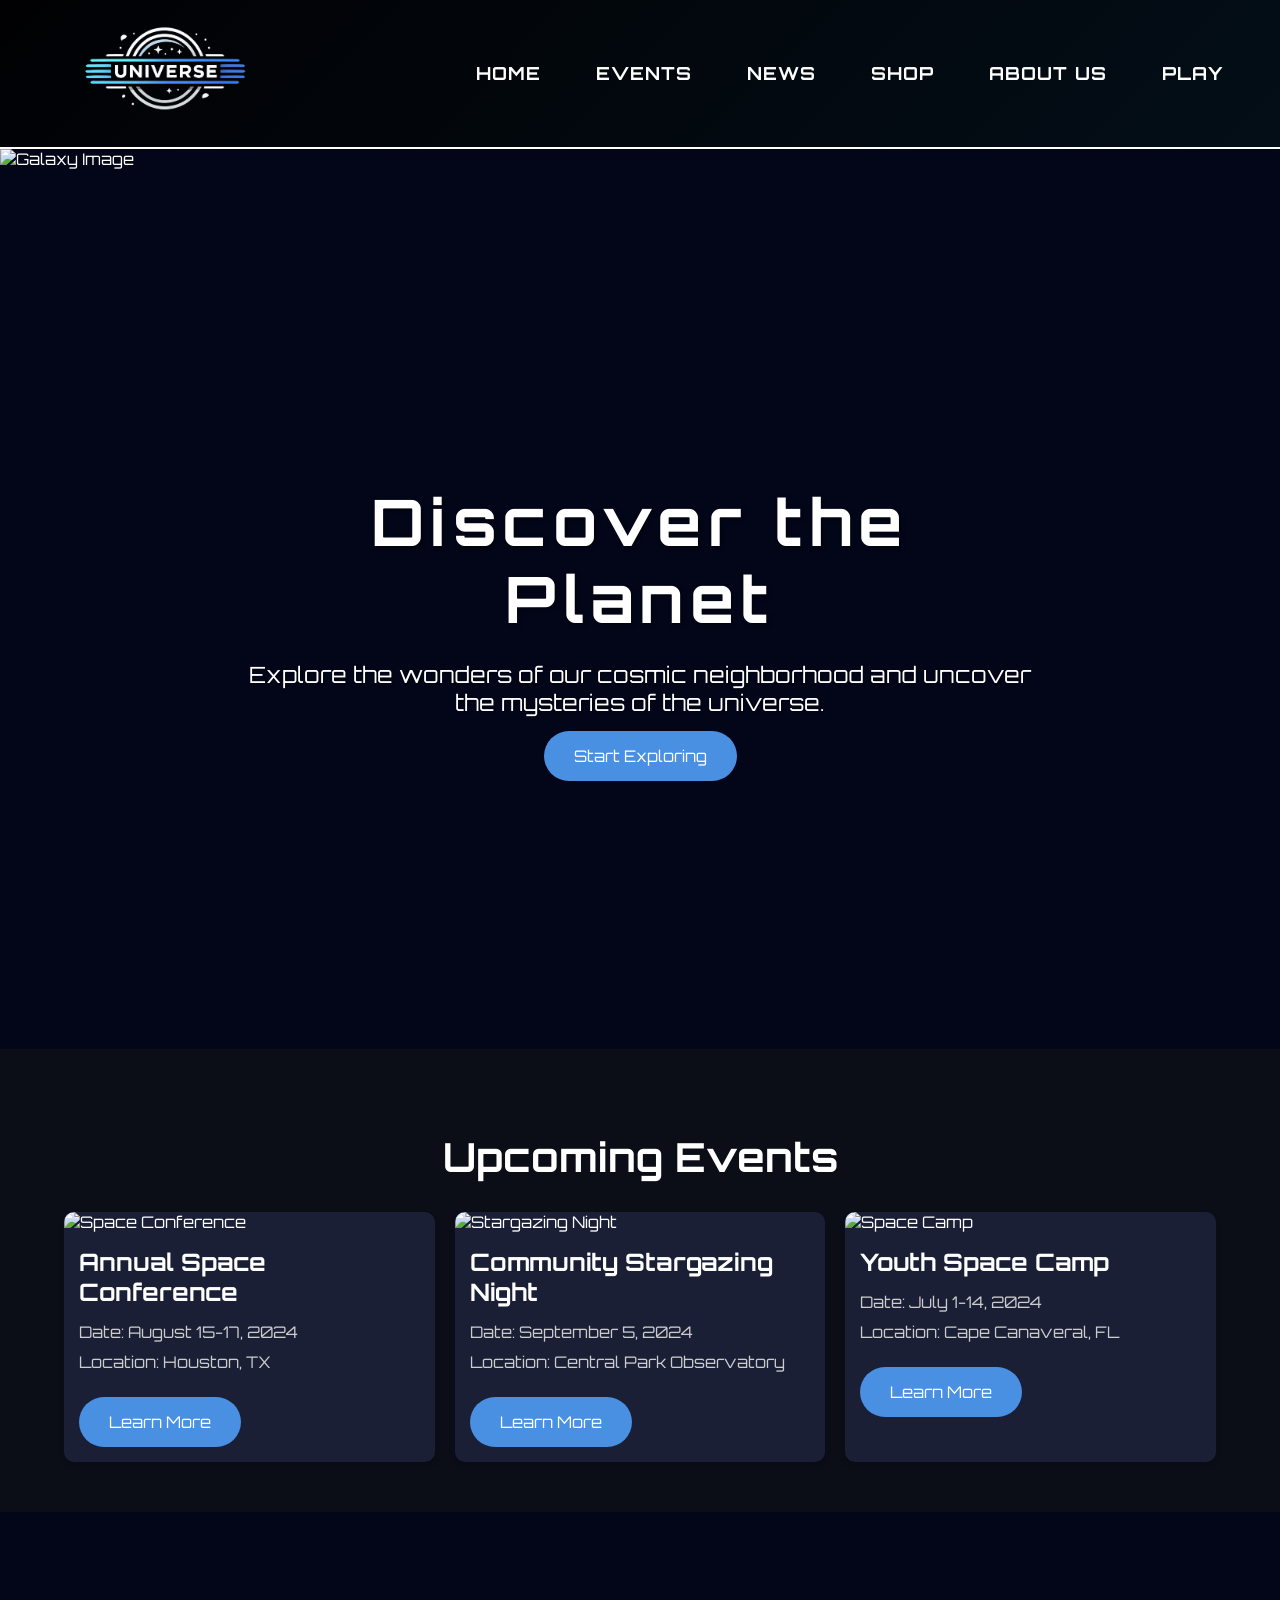
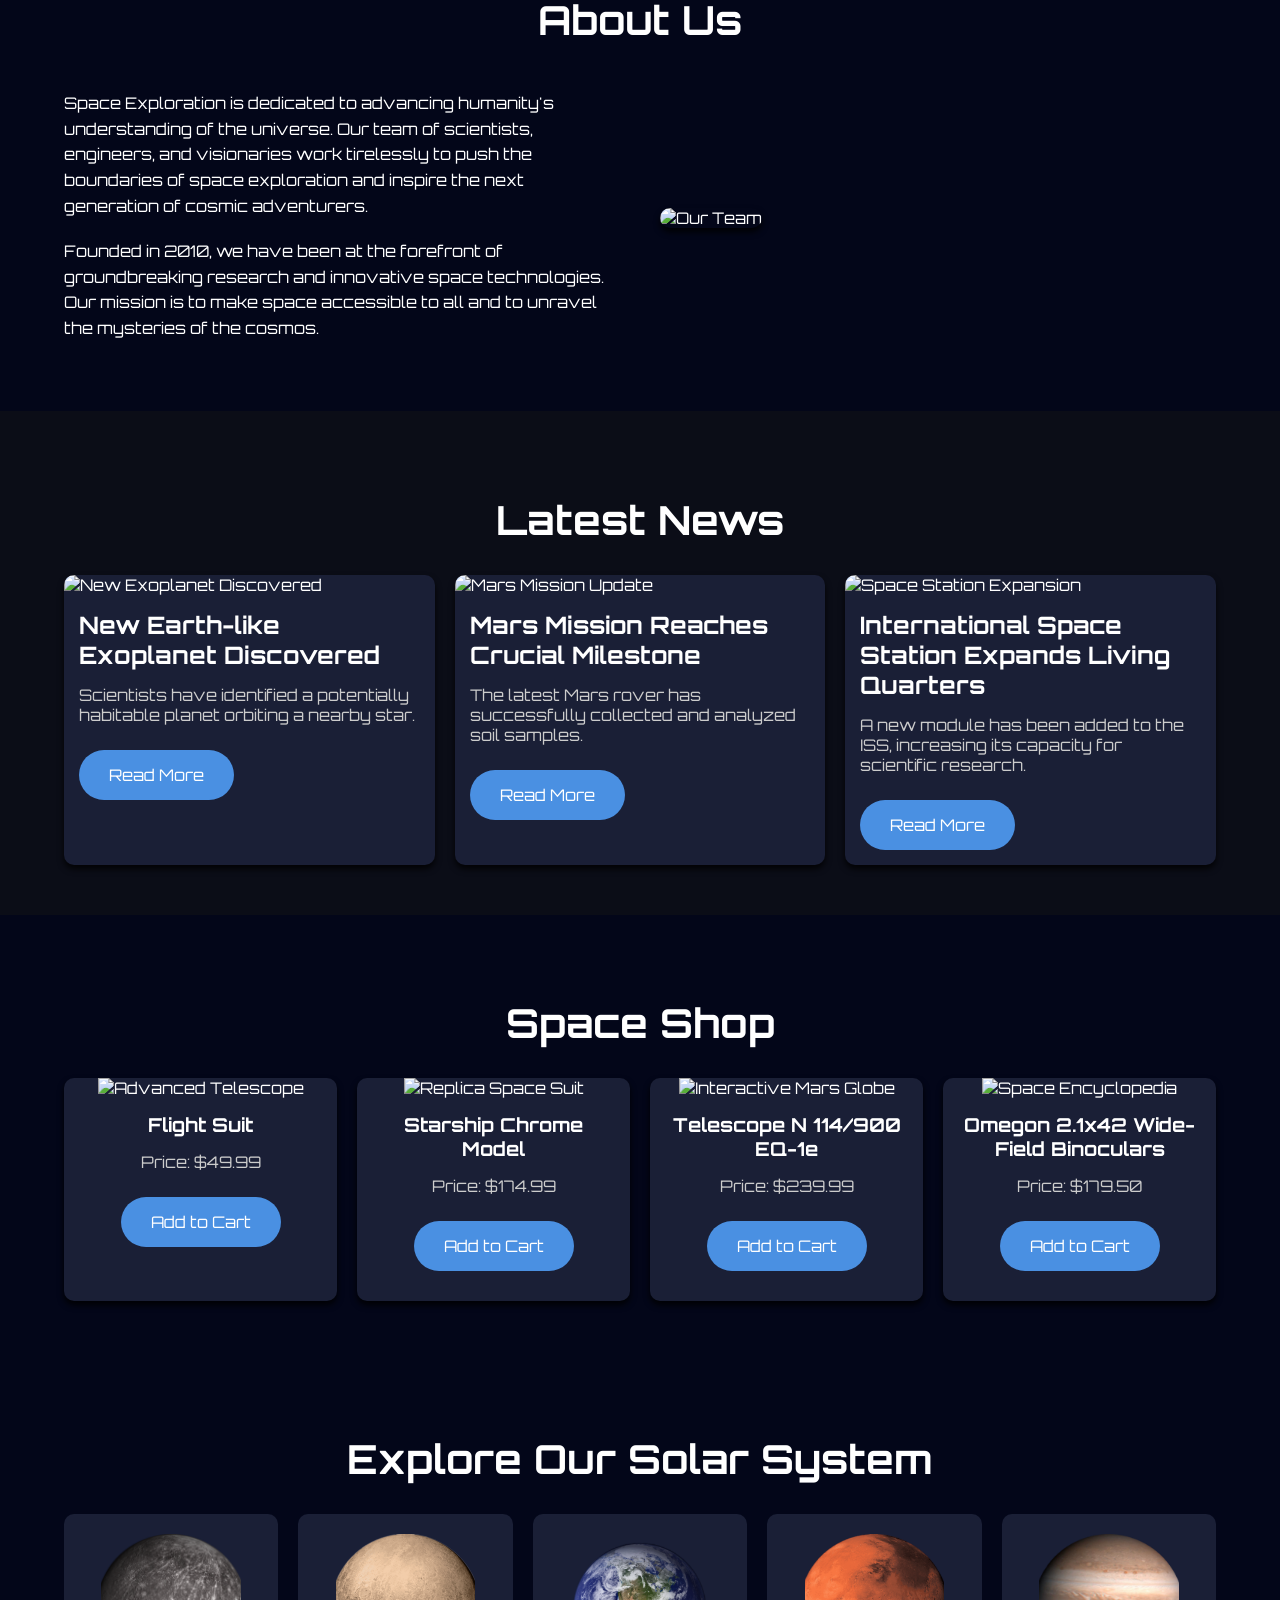
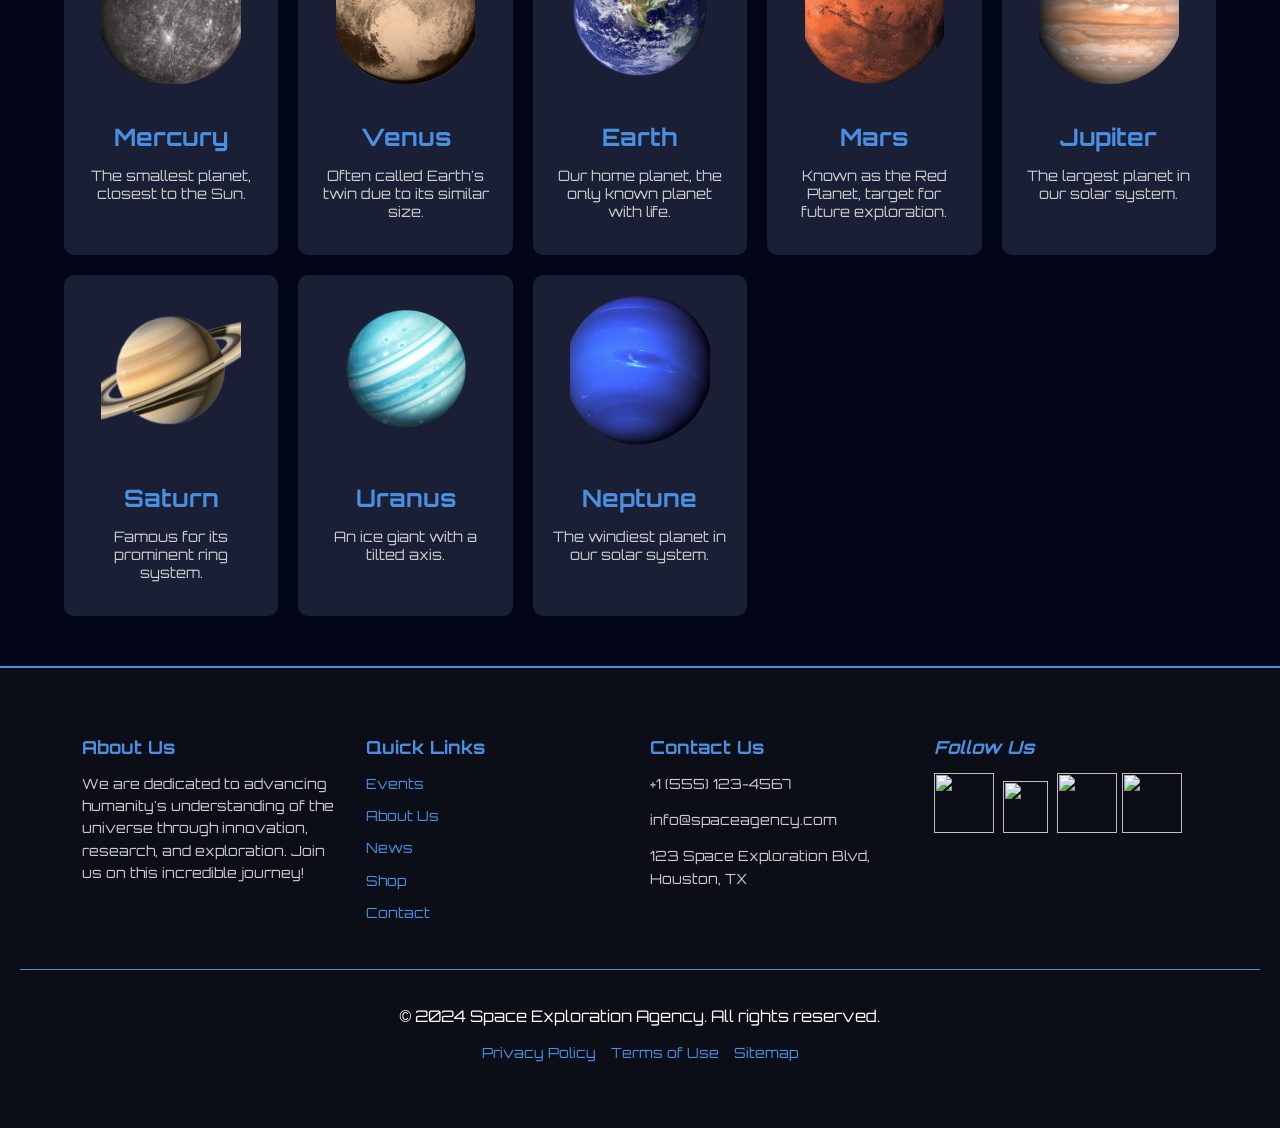
==== Home/index.html @ d4fcae57 "files" ====
<!DOCTYPE html>
<html lang="en">
<head>
    <meta charset="UTF-8">
    <meta name="viewport" content="width=device-width, initial-scale=1.0">
    <title>Space Exploration</title>
    <link href="https://fonts.googleapis.com/css2?family=Orbitron:wght@400;500;700&display=swap" rel="stylesheet">
    <link rel="stylesheet" href="index.css">
</head>
<body>
    <style>
        .solar-system {
    background-color: #030619;
    padding: 50px 0;
}

.solar-system h2 {
    text-align: center;
    font-size: 2.5rem;
    margin-bottom: 30px;
    color: #fff;
}

.planet-grid {
    display: grid;
    grid-template-columns: repeat(auto-fit, minmax(200px, 1fr));
    gap: 20px;
}

.planet-item {
    background-color: #1a1f36;
    border-radius: 10px;
    padding: 20px;
    text-align: center;
    transition: transform 0.3s;
}

.planet-item:hover {
    transform: translateY(-5px);
}

.planet-item img {
    width: 80%;
    height: 150px;
    object-fit: cover;
    border-radius: 10px;
    margin-bottom: 10px;
}

.planet-item h3 {
    font-size: 1.5rem;
    margin-bottom: 10px;
    color: #4a90e2;
}

.planet-item p {
    font-size: 0.9rem;
    color: #ccc;}

    .social-icons a img {
        width: 60px;
        height: 60px;
        margin-right: 5px;
    }
    .social-icons a:hover {
        color: #4a90e2;
    }
    </style>
    <header class="main-header">
        <div class="container">
            <div class="logo">
              <img  src="./logo.png" alt="">
            </div>
            <nav class="main-nav">
                <ul style="margin-left: 170px;">
                    <li><a href="/Home/index.html" >Home</a></li>
                    <li><a href="/events/events.html" >Events</a></li>
                    <li><a href="/news/news.html" >News</a></li>
                    <li><a href="/Shop/shop.html" >Shop</a></li>
                    <li><a href="/aboutus/aboutus.html" >About Us</a></li>
                    <li><a href="/game/game.html">Play</a></li>
                </ul>
            </nav>
        </div>
    </header>
<section class="hero">
    <div class="hero-content">
        <div class="hero-image">
            <img src="https://stsci-opo.org/STScI-01EVVDJBQ3MR00CE6R5HP7F9N5.jpg" alt="Galaxy Image">
        </div>
        <div class="hero-text">
            <h1>Discover the Planet</h1>
            <p>Explore the wonders of our cosmic neighborhood and uncover the mysteries of the universe.</p>
            <a href="#explore" class="btn">Start Exploring</a>
        </div>
    </div>
</section>

    <section id="events" class="events">
        <div class="container">
            <h2>Upcoming Events</h2>
            <div class="event-list">
                <div class="event-item">
                    <img src="https://spacecenter.org/wp-content/uploads/2023/04/event-schsupernova1.jpg" alt="Space Conference">
                    <h3>Annual Space Conference</h3>
                    <p>Date: August 15-17, 2024</p>
                    <p>Location: Houston, TX</p>
                    <a href="/events/events.html" class="btn">Learn More</a>
                </div>
                <div class="event-item">
                    <img src="https://images.wsj.net/im-220063/?width=700&height=467" alt="Stargazing Night">
                    <h3>Community Stargazing Night</h3>
                    <p>Date: September 5, 2024</p>
                    <p>Location: Central Park Observatory</p>
                    <a href="/events/events.html" class="btn">Learn More</a>
                </div>
                <div class="event-item">
                    <img src="https://www.spacecamp.com/images/Gallery/Space9to11/images/Space%20Camp%20cockpit.jpg" alt="Space Camp">
                    <h3>Youth Space Camp</h3>
                    <p>Date: July 1-14, 2024</p>
                    <p>Location: Cape Canaveral, FL</p>
                    <a href="/events/events.html" class="btn">Learn More</a>
                </div>
            </div>
        </div>
    </section>

    <section id="about" class="about">
        <div class="container">
            <h2>About Us</h2>
            <div class="about-content">
                <div class="about-text">
                    <p>Space Exploration is dedicated to advancing humanity's understanding of the universe. Our team of scientists, engineers, and visionaries work tirelessly to push the boundaries of space exploration and inspire the next generation of cosmic adventurers.</p>
                    <p>Founded in 2010, we have been at the forefront of groundbreaking research and innovative space technologies. Our mission is to make space accessible to all and to unravel the mysteries of the cosmos.</p>
                </div>
                <div class="about-image">
                    <img src="https://boomsupersonic.com/wp-content/uploads/2021/10/127hEH6-zzA7KCJ_kRUHAIA.jpeg" alt="Our Team">
                </div>
            </div>
        </div>
    </section>

    <section id="news" class="news">
        <div class="container">
            <h2>Latest News</h2>
            <div class="news-list">
                <div class="news-item">
                    <img src="https://science.nasa.gov/wp-content/uploads/2023/06/lp79118d-beautyshot-jpg.webp?w=1024" alt="New Exoplanet Discovered">
                    <h3>New Earth-like Exoplanet Discovered</h3>
                    <p>Scientists have identified a potentially habitable planet orbiting a nearby star.</p>
                    <a href="/news/news.html" class="btn">Read More</a>
                </div>
                <div class="news-item">
                    <img src="https://cdn.images.express.co.uk/img/dynamic/151/590x/secondary/NASA-Mars-mission-update-insight-probe-spacecraft-halfway-Mars-1470826.jpg?r=1534849996616" alt="Mars Mission Update">
                    <h3>Mars Mission Reaches Crucial Milestone</h3>
                    <p>The latest Mars rover has successfully collected and analyzed soil samples.</p>
                    <a href="/news/news.html" class="btn">Read More</a>
                </div>
                <div class="news-item">
                    <img src="https://whychinese.co.za/wp-content/uploads/2023/03/Tiangong-expansion-1780x890.jpg" alt="Space Station Expansion">
                    <h3>International Space Station Expands Living Quarters</h3>
                    <p>A new module has been added to the ISS, increasing its capacity for scientific research.</p>
                    <a href="/news/news.html" class="btn">Read More</a>
                </div>
            </div>
        </div>
    </section>

    <section id="shop" class="shop">
        <div class="container">
            <h2>Space Shop</h2>
            <div class="product-list">
                <div class="product-item">
                    <img src="https://www.shopnasa.com/cdn/shop/products/flight_suit_white_1000psi_800x.jpg?v=1582660811" alt="Advanced Telescope">
                    <h3>Flight Suit</h3>
                    <p>Price: $49.99</p>
                    <a href="/Shop/shop.html" class="btn">Add to Cart</a>
                </div>
                <div class="product-item">
                    <img src="https://shop.spacex.com/cdn/shop/products/Unknown-1_800x.png?v=1681580111" alt="Replica Space Suit">
                    <h3>Starship Chrome Model</h3>
                    <p>Price: $174.99</p>
                    <a href="/Shop/shop.html" class="btn">Add to Cart</a>
                </div>
                <div class="product-item">
                    <img src="https://www.astroshop.eu/Produktbilder/zoom/11266_1/Omegon-Telescope-N-114-900-EQ-1.jpg" alt="Interactive Mars Globe">
                    <h3>Telescope N 114/900 EQ-1e</h3>
                    <p>Price: $239.99</p>
                    <a href="/Shop/shop.html" class="btn">Add to Cart</a>
                </div>
                <div class="product-item">
                    <img src="https://www.astroart-store.com/tuotekuvat/800x800/Omegon_OM2x42.jpg" alt="Space Encyclopedia">
                    <h3>Omegon 2.1x42 Wide-Field Binoculars</h3>
                    <p>Price: $179.50</p>
                    <a href="/Shop/shop.html" class="btn">Add to Cart</a>
                </div>
            </div>
        </div>
    </section>

    <section id="explore" class="solar-system">
        <div class="container">
            <h2>Explore Our Solar System</h2>
            <div class="planet-grid">
                <div class="planet-item">
                    <img src="home/hphotos/Remove-bg.ai_1735925604605.png" alt="Mercury">
                    <h3>Mercury</h3>
                    <p>The smallest planet, closest to the Sun.</p>
                </div>
                <div class="planet-item">
                    <img src="home/hphotos/Remove-bg.ai_1735925614440.png" alt="Venus">
                    <h3>Venus</h3>
                    <p>Often called Earth's twin due to its similar size.</p>
                </div>
                <div class="planet-item">
                    <img src="home/hphotos/Remove-bg.ai_1735925588927.png" alt="Earth">
                    <h3>Earth</h3>
                    <p>Our home planet, the only known planet with life.</p>
                </div>
                <div class="planet-item">
                    <img src="home/hphotos/Remove-bg.ai_1735925570984.png" alt="Mars">
                    <h3>Mars</h3>
                    <p>Known as the Red Planet, target for future exploration.</p>
                </div>
                <div class="planet-item">
                    <img src="home/hphotos/Remove-bg.ai_1735925932226.png" alt="Jupiter">
                    <h3>Jupiter</h3>
                    <p>The largest planet in our solar system.</p>
                </div>
                <div class="planet-item">
                    <img src="home/hphotos/Remove-bg.ai_1735926178512.png" alt="Saturn">
                    <h3>Saturn</h3>
                    <p>Famous for its prominent ring system.</p>
                </div>
                <div class="planet-item">
                    <img src="home/hphotos/Remove-bg.ai_1735925488282.png" alt="Uranus">
                    <h3>Uranus</h3>
                    <p>An ice giant with a tilted axis.</p>
                </div>
                <div class="planet-item">
                    <img src="home/hphotos/Remove-bg.ai_1735925580988.png" alt="Neptune">
                    <h3>Neptune</h3>
                    <p>The windiest planet in our solar system.</p>
                </div>
            </div>
        </div>
    </section>

    <footer class="main-footer">
        <div class="container">
            <div class="footer-content">
                <div class="footer-section">
                    <h3>About Us</h3>
                    <p>
                        We are dedicated to advancing humanity's understanding of the universe through innovation, 
                        research, and exploration. Join us on this incredible journey!
                    </p>
                </div>
                <div class="footer-section">
                    <h3>Quick Links</h3>
                    <ul>
                        <li><a href="#events">Events</a></li>
                        <li><a href="#about">About Us</a></li>
                        <li><a href="#news">News</a></li>
                        <li><a href="#shop">Shop</a></li>
                        <li><a href="https://www.instagram.com/" target="_blank">Contact</a></li>
                    </ul>
                </div>
                <div class="footer-section">
                    <h3>Contact Us</h3>
                    <p>+1 (555) 123-4567</p>
                    <p>info@spaceagency.com</p>
                    <p>123 Space Exploration Blvd, Houston, TX</p>
                </div>
                <div class="footer-section">
                    <address>
                    <h3>Follow Us</h3>
                    <div class="social-icons">
                        <a href="https://www.instagram.com/" target="_blank"><img src="https://static.vecteezy.com/system/resources/previews/038/447/961/non_2x/ai-generated-instagram-logo-free-png.png" alt=""></a>
                        <a href="https://www.facebook.com/" target="_blank"><img src="https://cdn.pixabay.com/photo/2021/06/15/12/51/facebook-6338508_960_720.png" alt="" style="width: 45px; height: 52px; padding-bottom: 7px;"></a>
                        <a href="https://x.com/?lang=en" target="_blank"><img src="https://static.vecteezy.com/system/resources/previews/023/986/680/non_2x/twitter-logo-twitter-logo-transparent-twitter-icon-transparent-free-free-png.png" alt="" style="margin-right: 1px;"></a>
                        <a href="https://www.youtube.com/?app=desktop" target="_blank"><img src="https://static.vecteezy.com/system/resources/thumbnails/023/986/480/small_2x/youtube-logo-youtube-logo-transparent-youtube-icon-transparent-free-free-png.png" alt=""></a>
                    </address>
                    </div>
                </div>
            </div>
            <div class="footer-bottom">
                <p>&copy; 2024 Space Exploration Agency. All rights reserved.</p>
                <ul>
                    <li><a href="https://www.nasa.gov/privacy/#privacy-policy" target="_blank">Privacy Policy</a></li>
                    <li><a href="https://science.nasa.gov/learn/basics-of-space-flight/glossary/" target="_blank">Terms of Use</a></li>
                    <li><a href="https://www.nasa.gov/sitemap/" target="_blank">Sitemap</a></li>
                </ul>
            </div>
        </div>
    </footer>

    <script>
        document.querySelectorAll('a[href^="#"]').forEach(anchor => {
            anchor.addEventListener('click', function (e) {
                e.preventDefault();
                document.querySelector(this.getAttribute('href')).scrollIntoView({
                    behavior: 'smooth'
                });
            });
        });

        const heroContent = document.querySelector('.hero-content');
        const heroImage = document.querySelector('.hero-image');

        window.addEventListener('scroll', () => {
            const scrollPosition = window.pageYOffset;
            if (heroContent) {
                heroContent.style.transform = `translateY(${scrollPosition * 0.5}px)`;
            }
            if (heroImage) {
                heroImage.style.transform = `translateY(${scrollPosition * 0.2}px)`;
            }
        });

        const sections = document.querySelectorAll('.section');
        const animateOnScroll = () => {
            const triggerBottom = window.innerHeight / 5 * 4;
            sections.forEach(section => {
                const sectionTop = section.getBoundingClientRect().top;
                if (sectionTop < triggerBottom) {
                    section.classList.add('animate');
                } else {
                    section.classList.remove('animate');
                }
            });
        };
        window.addEventListener('scroll', animateOnScroll);

        const menuToggle = document.createElement('div');
        menuToggle.classList.add('menu-toggle');

        document.querySelector('.main-header .container').appendChild(menuToggle);

        const nav = document.querySelector('.main-nav');

        menuToggle.addEventListener('click', () => {
            nav.classList.toggle('show');
        });

        window.addEventListener('resize', () => {
            if (window.innerWidth > 768) {
                nav.classList.remove('show');
            }
        });
    </script>



    <script src="nasa.js">
        
    </script>
</body>
</html>
---- Home/index.css ----
body {
    margin: 0;
    padding: 0;
    font-family: 'Orbitron', sans-serif;
    background-color: #030619;
    color: #fff;

}


ol{
    list-style-type: none ;
}

.container {
    width: 90%;
    max-width: 1200px;
    margin: auto;
    

}

.main-header {

    background: linear-gradient(135deg, #010103, #030e17);
    padding: 20px 0;
    border-bottom: 2px solid #fff;
    width: 100%; 
    box-sizing: border-box; 
    padding: 0px 0;
}



.main-header .container {
    display: flex;
    justify-content: space-between;
    align-items: center;
    width: 100%;
   
    
}

.logo img {
    width: 250px;
    height: auto;

}

.main-nav ul {
    display: flex;
    gap: 25px;
    list-style: none;
    padding: 0;
   
}

.main-nav ul li a {
    color: #fff;
    font-size: 18px;
    font-weight: bold;
    text-transform: uppercase;
    letter-spacing: 1px;
    text-decoration: none;
    padding: 10px 15px;
    border-radius: 5px;
   
    transition: background-color 0.3s, color 0.3s;
}

.main-nav ul li a:hover {
    background-color: #fff;
    color: #0e1a27;
}

.hero {
    position: relative;
    height: 100vh;
    overflow: hidden;
}

.hero-image {
    position: absolute;
    top: 0;
    left: 0;
    width: 100%;
    height: 100vh;
    background-image: url('https://stsci-opo.org/STScI-01EVVDJBQ3MR00CE6R5HP7F9N5.jpg');
    background-size: cover;
    background-position: center;
    background-attachment: fixed;
    z-index: -1; 
}  
.hero-content {
    position: relative;
    z-index: 1;
    height: 100%;
    display: flex;
    align-items: center;
    justify-content: center;
}


.hero-image img {
    width: 100%;
    height: 100%;
    object-fit: cover;
}

.overlay {
    position: absolute;
    top: 0;
    left: 0;
    width: 100%;
    height: 100%;
    background: rgba(0, 0, 0, 0.5);
}

.hero-text {
    position: relative;
    z-index: 2;
    text-align: center;
    color: #fff;
    max-width: 800px;
    padding: 20px;
   
}

.hero-text h1 {
    font-size: 4rem;
    line-height: 1.2;
    letter-spacing: 0.1em;
    margin-bottom: 20px;
    text-shadow: 2px 2px 4px rgba(0, 0, 0, 0.5);
}

.hero-text p {
    font-size: 1.4rem;
    margin-bottom: 30px;
    text-shadow: 1px 1px 2px rgba(0, 0, 0, 0.5);
}

.btn {
    padding: 15px 30px;
    background-color: #4a90e2;
    color: #fff;
    text-decoration: none;
    font-size: 1rem;
    border-radius: 25px;
    transition: background-color 0.3s, transform 0.3s;
}

.btn:hover {
    background-color: #3678b5;
    transform: scale(1.05);
}

.image-galleries {
    display: flex;
    justify-content: space-between;
    gap: 20px;
    padding: 20px;
    margin-top: 100px;
}

.gallery-item {
    flex: 1;
    height: 400px;
    position: relative;
    overflow: hidden;
    border-radius: 10px;
    box-shadow: 0 4px 8px rgba(0, 0, 0, 0.2);
}

.gallery-item img {
    width: 100%;
    height: 100%;
    object-fit: cover;
}

.gallery-overlay {
    position: absolute;
    bottom: 0;
    left: 0;
    right: 0;
    background-color: rgba(0, 0, 0, 0.7);
    padding: 20px;
    transition: opacity 0.3s;
}

.gallery-overlay h3 {
    color: #fff;
    font-size: 1.5rem;
    margin-bottom: 10px;
}

.gallery-overlay a {
    display: inline-block;
    padding: 10px 20px;
    background-color: #4a90e2;
    color: #fff;
    text-decoration: none;
    border-radius: 5px;
    transition: background-color 0.3s;
}

.gallery-overlay a:hover {
    background-color: #3678b5;
}


.four-sections {
    display: flex;
    justify-content: space-between;
    gap: 20px;
    padding: 50px 0;
    flex-wrap: wrap;
}

.section-item {
    background: #1a1f36;
    color: #fff;
    width: 22%;
    text-align: center;
    padding: 20px;
    border-radius: 10px;
    transition: transform 0.3s;
}

.section-item img {
    width: 100%;
    border-radius: 10px;
    margin-bottom: 15px;
}

.section-item h3 {
    font-size: 24px;
    margin-bottom: 15px;
}

.section-item a {
    color: #4a90e2;
    font-weight: bold;
    text-decoration: none;
}

.section-item:hover {
    transform: scale(1.05);
}


.planet-viewer {
    padding: 50px 0;
    background-color: #0b0d17;
    text-align: center;
}

.planet-viewer h2 {
    font-size: 2.5rem;
    margin-bottom: 30px;
}

.planet-carousel {
    position: relative;
    max-width: 800px;
    margin: 0 auto;
}

.planet-container {
    display: flex;
    justify-content: center;
    align-items: center;
    height: 400px;
}

.planet-card {
    text-align: center;
    transition: opacity 0.5s ease-in-out;
}

.planet-card img {
    width: 300px;
    height: 300px;
    object-fit: cover;
    border-radius: 50%;
    margin-bottom: 20px;
    box-shadow: 0 0 20px rgba(255, 255, 255, 0.2);
}

.planet-card h3 {
    font-size: 2rem;
    margin-bottom: 10px;
}

.planet-card p {
    font-size: 1rem;
    color: #ccc;
    max-width: 600px;
    margin: 0 auto;
}

.prev-button,
.next-button {
    position: absolute;
    top: 50%;
    transform: translateY(-50%);
    background-color: rgba(255, 255, 255, 0.2);
    color: #fff;
    border: none;
    padding: 10px 15px;
    font-size: 1.5rem;
    cursor: pointer;
    transition: background-color 0.3s;
}

.prev-button:hover,
.next-button:hover {
    background-color: rgba(255, 255, 255, 0.3);
}

.prev-button {
    left: -50px;
}

.next-button {
    right: -50px;
}



.events {
    padding: 50px 0;
    background-color: #0b0d17;
}

.events h2 {
    text-align: center;
    font-size: 2.5rem;
    margin-bottom: 30px;
}

.event-list {
    display: flex;
    justify-content: space-between;
    gap: 20px;
    flex-wrap: wrap;
}

.event-item {
    flex: 1;
    min-width: 300px;
    background-color: #1a1f36;
    border-radius: 10px;
    overflow: hidden;
    box-shadow: 0 4px 6px rgba(0, 0, 0, 0.1);
    transition: transform 0.3s;
}

.event-item:hover {
    transform: translateY(-5px);
}

.event-item img {
    width: 100%;
    height: 200px;
    object-fit: cover;
}

.event-item h3 {
    font-size: 1.5rem;
    margin: 15px;
}

.event-item p {
    margin: 10px 15px;
    color: #ccc;
}

.event-item .btn {
    display: inline-block;
    margin: 15px;
}


.about {
    padding: 50px 0;
    background-color: #030619;
}

.about h2 {
    text-align: center;
    font-size: 2.5rem;
    margin-bottom: 30px;
}

.about-content {
    display: flex;
    align-items: center;
    gap: 40px;
}

.about-text {
    flex: 1;
}

.about-text p {
    margin-bottom: 20px;
    line-height: 1.6;
}

.about-image {
    flex: 1;
}

.about-image img {
    width: 100%;
    border-radius: 10px;
    box-shadow: 0 4px 6px rgba(0, 0, 0, 0.884);
}

.news {
    padding: 50px 0;
    background-color: #0b0d17;
}

.news h2 {
    text-align: center;
    font-size: 2.5rem;
    margin-bottom: 30px;
}

.news-list {
    display: flex;
    justify-content: space-between;
    gap: 20px;
    flex-wrap: wrap;
}

.news-item {
    flex: 1;
    min-width: 300px;
    background-color: #1a1f36;
    border-radius: 10px;
    overflow: hidden;
    box-shadow: 0 4px 6px rgba(0, 0, 0, 0.822);
    transition: transform 0.3s;
}

.news-item:hover {
    transform: translateY(-5px);
}

.news-item img {
    width: 100%;
    height: 200px;
    object-fit: cover;
}

.news-item h3 {
    font-size: 1.5rem;
    margin: 15px;
}

.news-item p {
    margin: 10px 15px;
    color: #ccc;
}

.news-item .btn {
    display: inline-block;
    margin: 15px;
}


.shop {
    padding: 50px 0;
    background-color: #030619;
}

.shop h2 {
    text-align: center;
    font-size: 2.5rem;
    margin-bottom: 30px;
}

.product-list {
    display: flex;
    justify-content: space-between;
    gap: 20px;
    flex-wrap: wrap;
}

.product-item {
    flex: 1;
    min-width: 200px;
    max-width: 300px;
    background-color: #1a1f36;
    border-radius: 10px;
    overflow: hidden;
    box-shadow: 0 4px 6px rgba(0, 0, 0, 0.877);
    transition: transform 0.3s;
    text-align: center;
    padding-bottom: 15px;
}

.product-item:hover {
    transform: translateY(-5px);
}

.product-item img {
    width: 100%;
    height: 200px;
    object-fit: cover;
}

.product-item h3 {
    font-size: 1.2rem;
    margin: 15px;
}

.product-item p {
    margin: 10px 15px;
    color: #ccc;
}

.product-item .btn {
    display: inline-block;
    margin: 15px;
}



.main-footer {
    background-color: #0b0d17;
    padding: 50px 20px;
    color: #fff;
    border-top: 2px solid #4a90e2;
    width: 100%; 
    box-sizing: border-box; 
}

.footer-content {
    display: flex;
    flex-wrap: wrap;
    justify-content: space-between;
    gap: 20px;
    margin-bottom: 30px;
}

.footer-section {
    flex: 1 1 calc(25% - 20px);
    min-width: 200px;
}

.footer-section h3 {
    margin-bottom: 15px;
    font-size: 18px;
    color: #4a90e2;
}

.footer-section p,
.footer-section ul,
.footer-section a {
    font-size: 14px;
    line-height: 1.6;
    color: #ccc;
}

.footer-section ul {
    list-style: none;
    padding: 0;
}

.footer-section ul li {
    margin-bottom: 10px;
}

.footer-section ul li a {
    color: #4a90e2;
    text-decoration: none;
    transition: color 0.3s;
}

.footer-section ul li a:hover {
    color: #fff;
}

.social-icons a {
    display: inline;
}
.social-icons a img {
    width: 60px;
    height: 60px;
    margin-right: 5px;
}
.social-icons a:hover {
    color: #4a90e2;
}

.footer-bottom {
    text-align: center;
    border-top: 1px solid #4a90e2;
    padding-top: 20px;
}

.footer-bottom p {
    margin-bottom: 10px;
}

.footer-bottom ul {
    display: flex;
    justify-content: center;
    gap: 15px;
    list-style: none;
    padding: 0;
}

.footer-bottom ul li a {
    color: #4a90e2;
    font-size: 14px;
    text-decoration: none;
}

.footer-bottom ul li a:hover {
    color: #fff;
}



@media (max-width: 768px) {
    .image-galleries {
        flex-direction: column;
    }

    .gallery-item {
        height: 300px;
    }

    .section-item {
        width: 45%;
    }

    .footer-section {
        flex: 1 1 calc(50% - 20px);
    }
    .about-content {
        flex-direction: column;
    }

    .event-item,
    .news-item,
    .product-item {
        min-width: 100%;
    }

    .planet-card img {
        width: 200px;
        height: 200px;
    }

    .prev-button,
    .next-button {
        position: static;
        transform: none;
        margin-top: 20px;
    }
}
.hero {
    position: relative;
    height: 100vh;
    overflow: hidden;
}
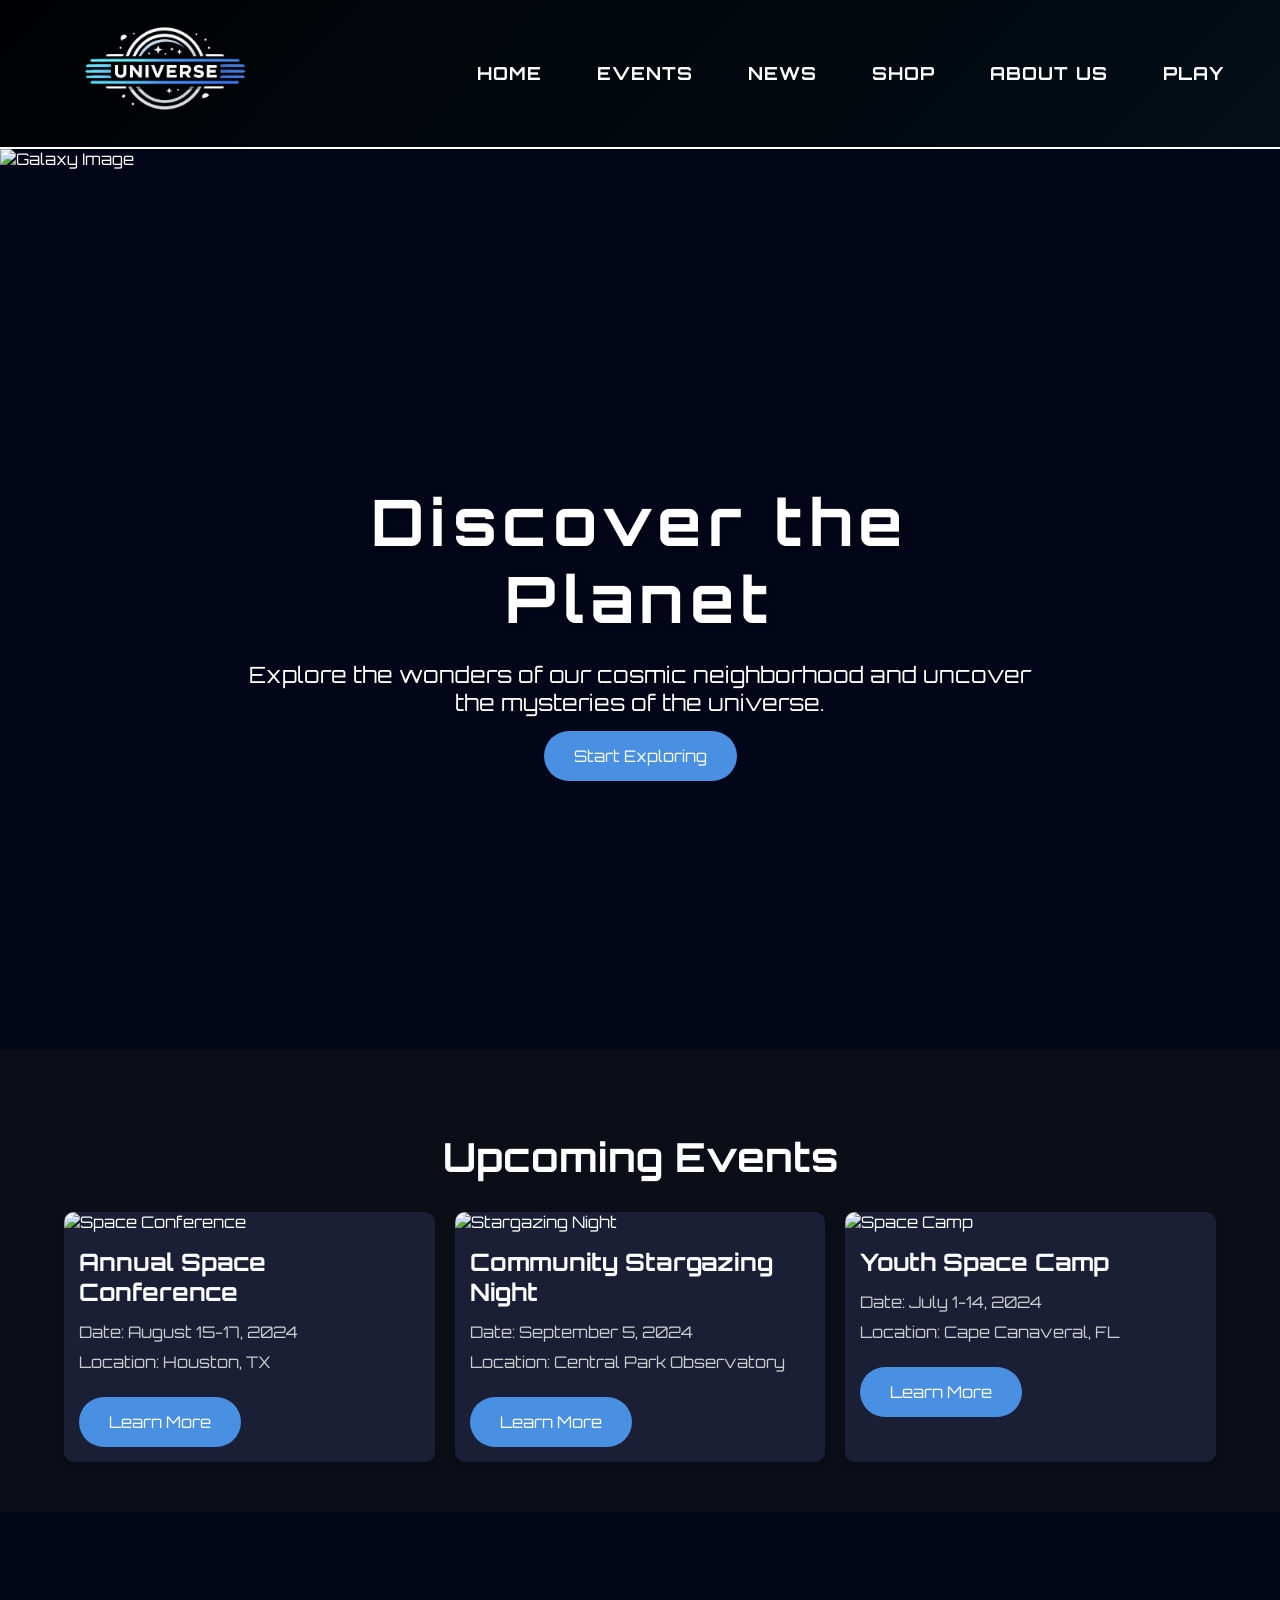
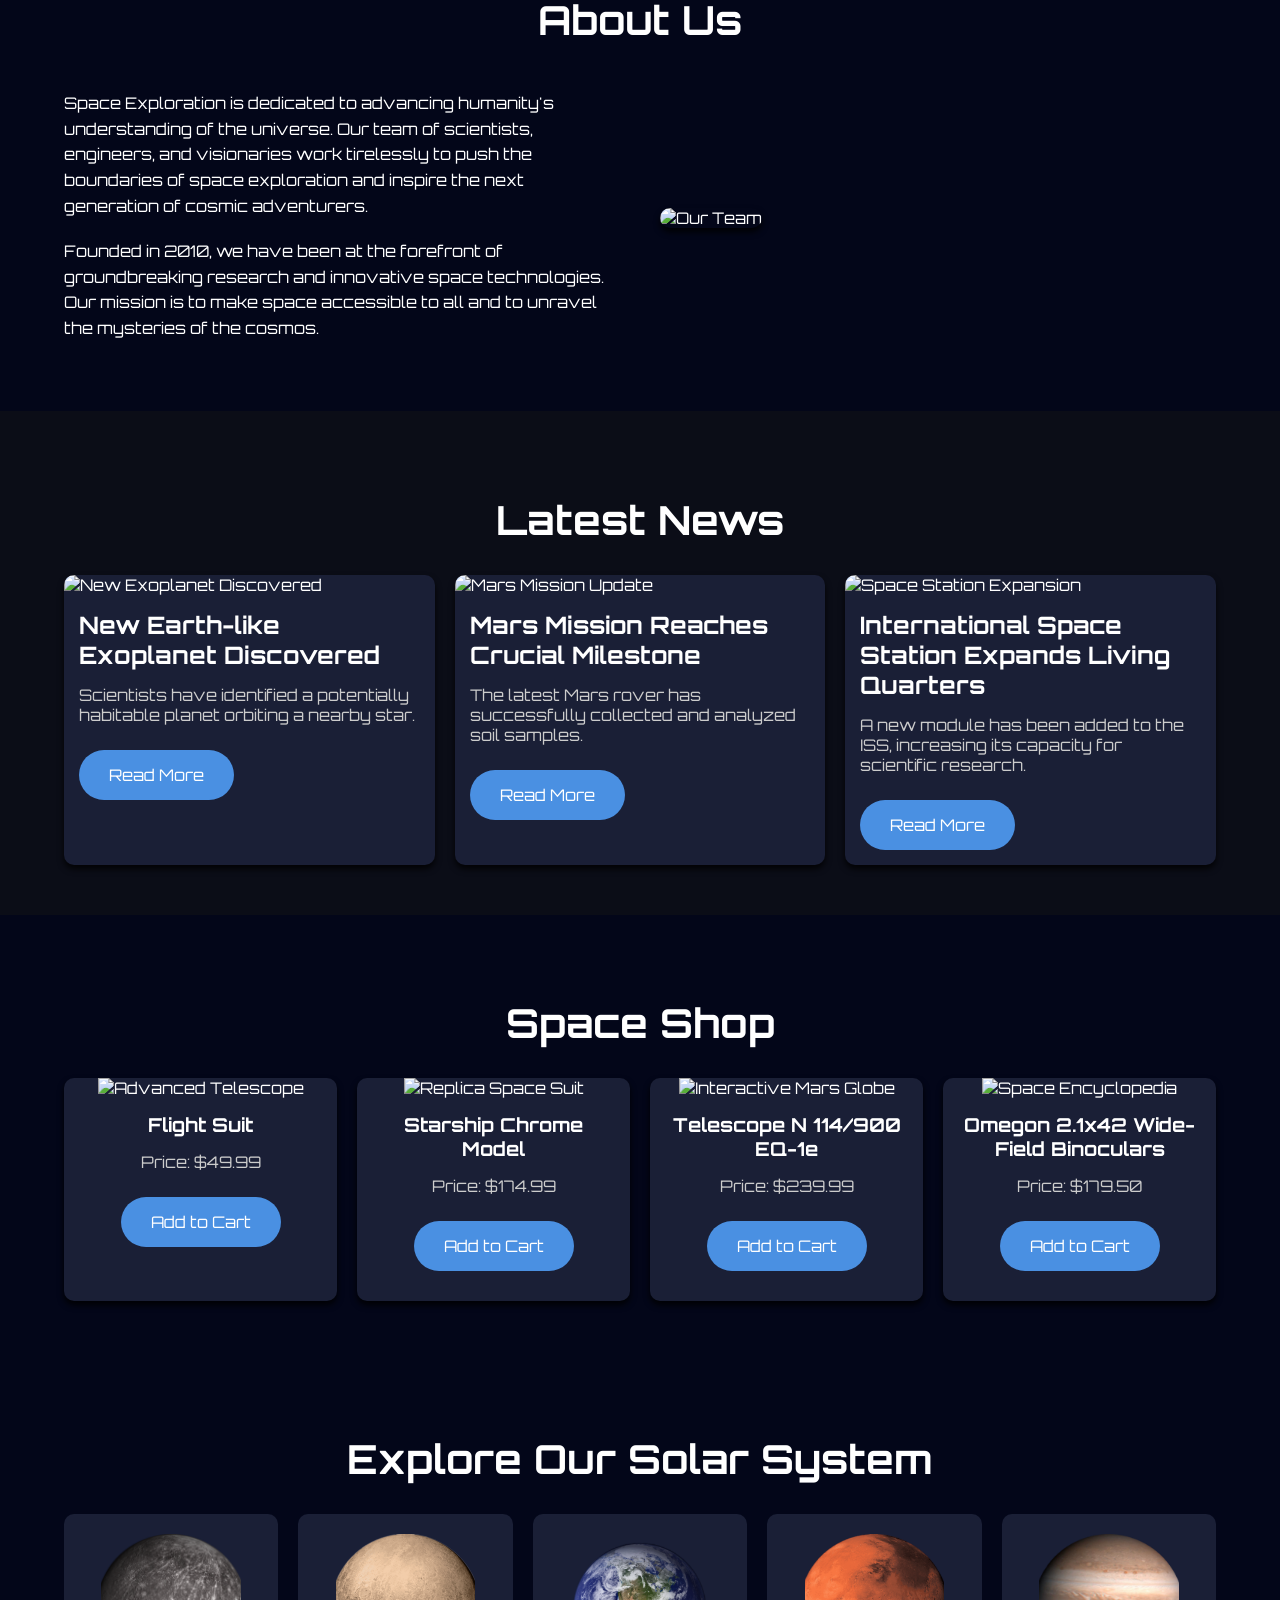
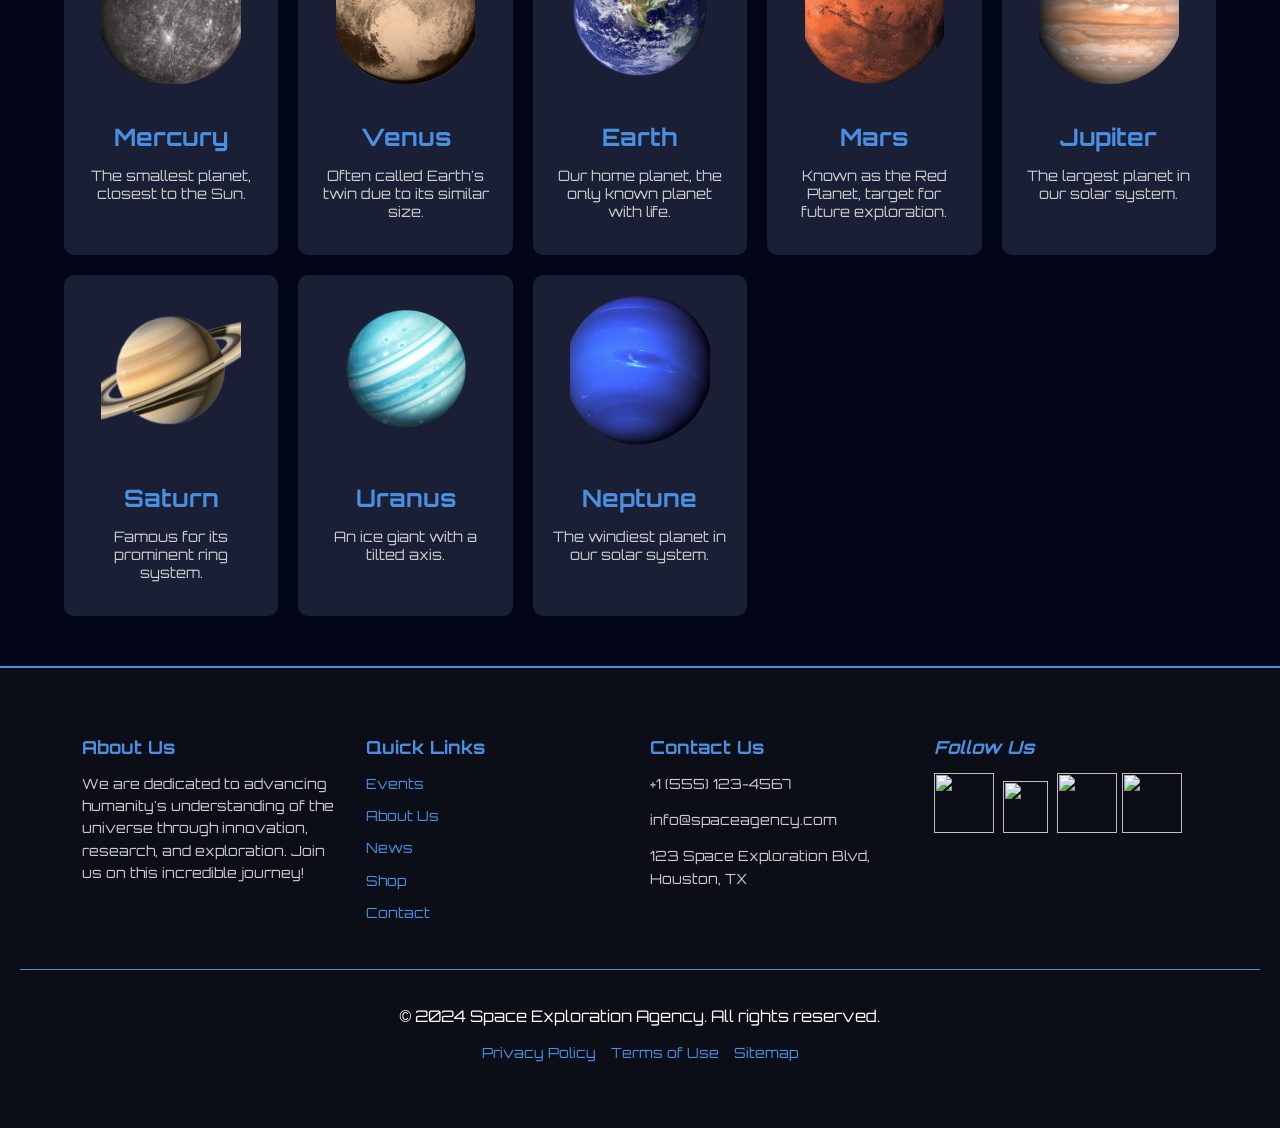
==== commit 67e263d9: "changes" ====
--- a/Home/index.html
+++ b/Home/index.html
@@ -295,66 +295,10 @@
         </div>
     </footer>
 
-    <script>
-        document.querySelectorAll('a[href^="#"]').forEach(anchor => {
-            anchor.addEventListener('click', function (e) {
-                e.preventDefault();
-                document.querySelector(this.getAttribute('href')).scrollIntoView({
-                    behavior: 'smooth'
-                });
-            });
-        });
-
-        const heroContent = document.querySelector('.hero-content');
-        const heroImage = document.querySelector('.hero-image');
-
-        window.addEventListener('scroll', () => {
-            const scrollPosition = window.pageYOffset;
-            if (heroContent) {
-                heroContent.style.transform = `translateY(${scrollPosition * 0.5}px)`;
-            }
-            if (heroImage) {
-                heroImage.style.transform = `translateY(${scrollPosition * 0.2}px)`;
-            }
-        });
-
-        const sections = document.querySelectorAll('.section');
-        const animateOnScroll = () => {
-            const triggerBottom = window.innerHeight / 5 * 4;
-            sections.forEach(section => {
-                const sectionTop = section.getBoundingClientRect().top;
-                if (sectionTop < triggerBottom) {
-                    section.classList.add('animate');
-                } else {
-                    section.classList.remove('animate');
-                }
-            });
-        };
-        window.addEventListener('scroll', animateOnScroll);
-
-        const menuToggle = document.createElement('div');
-        menuToggle.classList.add('menu-toggle');
-
-        document.querySelector('.main-header .container').appendChild(menuToggle);
-
-        const nav = document.querySelector('.main-nav');
-
-        menuToggle.addEventListener('click', () => {
-            nav.classList.toggle('show');
-        });
-
-        window.addEventListener('resize', () => {
-            if (window.innerWidth > 768) {
-                nav.classList.remove('show');
-            }
-        });
-    </script>
-
-
-
-    <script src="nasa.js">
-        
-    </script>
+    
+
+
+
 </body>
 </html>
 
